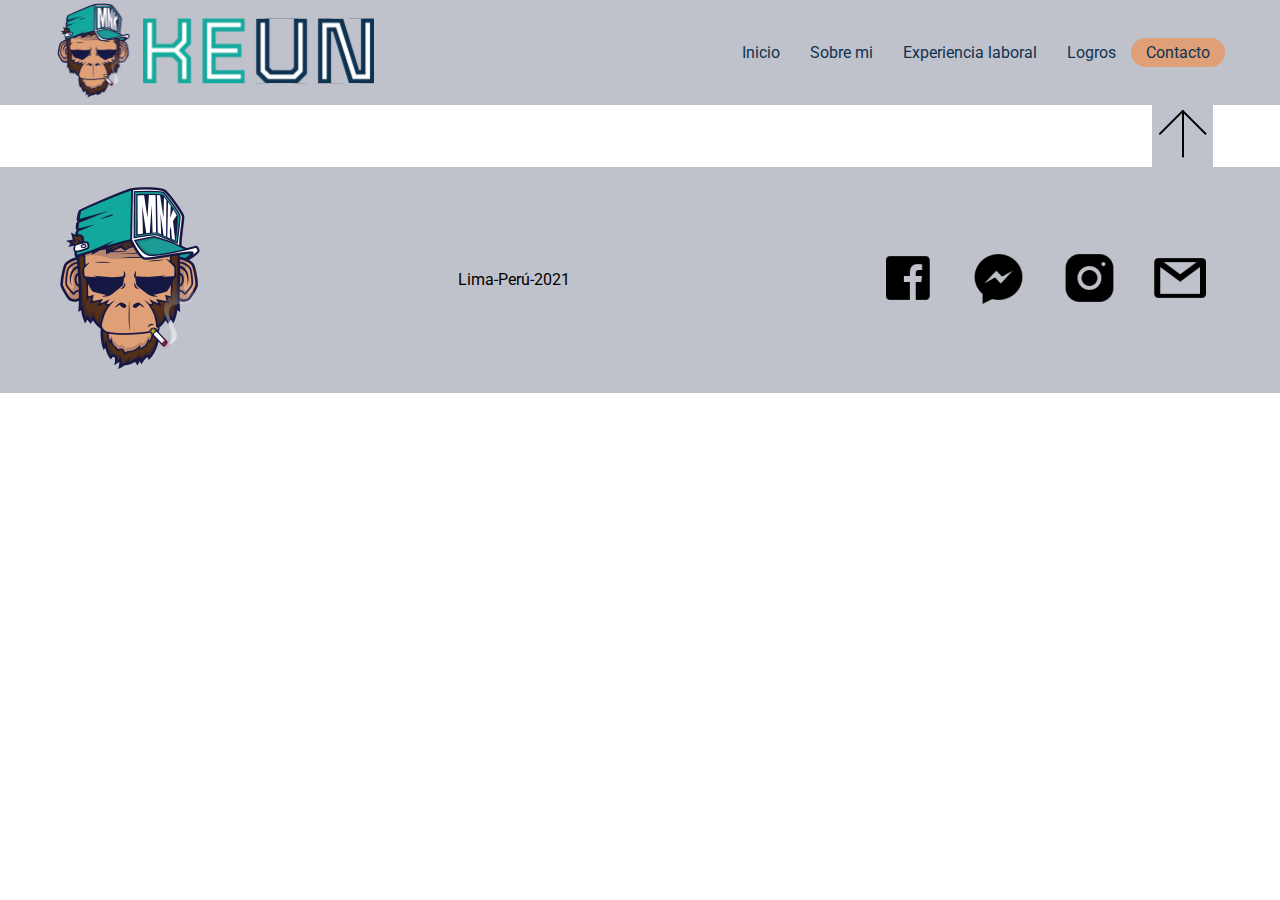
==== contacto.html @ 4e8a759c "Add files via upload" ====
<!DOCTYPE html>
<html lang="es">
	<head>
		<meta charset="utf-8">
		<meta name="viewport" content="width=device-width, initial-scale=1.0">
		<title>Portafolio Web - Kevin Usnayo</title>
		<link rel="stylesheet" href="css/style.css">
		<link rel="preconnect" href="https://fonts.googleapis.com">
		<link rel="preconnect" href="https://fonts.gstatic.com" crossorigin>
		<link href="https://fonts.googleapis.com/css2?family=Roboto:wght@300;500;700&display=swap" rel="stylesheet">
	</head>
	





	<body>
		<header class="ku-header">
			<div class="ku-header__img">
				<a href="index.html" name="cabecera">
					<img src="images/logo_keun.svg" alt="Keun">
				</a>
				<nav>
					<ul class="ku-header__nav">
						<LI><a href="index.html" class="ku-navlist">Inicio</a></LI>
						<li><a href="sobre_mi.html" class="ku-navlist">Sobre mi</a></li>
						<li><a href="experiencia_laboral.html" class="ku-navlist">Experiencia laboral</a></li>
						<li><a href="logros.html" class="ku-navlist">Logros</a></li>
						<li><a href="contacto.html" class="ku-navlist activo">Contacto</a></li>
					</ul>
				</nav>
			</div>
		</header>

		<main>
			


			









			





			<div class="ku-flechaarriba">
				<a href="#cabecera">
				<img src="images/flecha.png">
				</a>
			</div>

	</main>

	</body>







	<footer class="ku-footer">
		<div class="ku-footer__container">
			<a href="index.html">
			<img src="images/mono.png" alt="Keun" width="150px">
			</a>
			<p class="ku-footerlugar">Lima-Perú-2021</p>
			<nav>
					<ul class="ku-container__rrss">
						<Li><a href="" class="ku-rrss"><img src="images/facebook.png" alt="Facebook"></a></LI>
						<li><a href="" class="ku-rrss"><img src="images/messenger.png" alt="Messenger"></a></li>
						<li><a href="" class="ku-rrss"><img src="images/instagram.png" alt="Instagram"></a></li>
						<li><a href="" class="ku-rrss"><img src="images/gmail.png" alt="Gmail"></a></li>
					</ul>
				</nav>
		</div>

	</footer>


</html>
---- css/style.css ----
:root{
	--primario: #C0C2CB;
	--secundario: #3D3E3E;
	--primariooscuro: #543017;
	--secundarioclaro: #DFA077;
	--neutral: #103351;
	--coloruno: #11A89D;
}

body{
	margin: 0;
	font-family: Roboto; sans-serif;
}


hr{
	align-items: center;
	width: 50%
}




/* Header */

.ku-header{
	background-color: var(--primario);
}

	.ku-header__img{
		max-width: 1170px;
		margin-left: auto;
		margin-right:auto;
		display: flex;
		justify-content: space-between;
		align-items: center;
	}

			.ku-header__nav{
				list-style: none;
				display: flex;
				color: 
			}
					.ku-navlist{
						color: var(--neutral);
						display: block;
						padding: 5px 15px;
						text-decoration: none;
						border-radius: 30px;
						transition: background-color: 300ms;
					}

						.ku-navlist:hover{
							background-color: #ffff;
						}

.activo{
background-color: var(--secundarioclaro);
}

/*__________________*/





/* Footer */

.ku-footer{
	background-color: var(--primario);
}

	.ku-footer__container{
		display: flex;
		max-width: 1170px;
		justify-content: space-between;
		align-items: center;
		margin-left: auto;
		margin-right: auto;
		padding-top: 1%;
		padding-bottom: 1%
	}

		.ku-container__lugar{
			justify-content: center;
		}

		.ku-container__rrss{
			list-style: none;
			display: flex;
			width: 50%;
		}

			.ku-rrss{
				text-decoration: none;
				display: block;
				padding: 5px 15px;
			}

.ku-flechaarriba{
	padding:5px;
	background-color: #000000;
	background-color: var(--primario);
	display: flex;
	width: 4%;
	justify-content: center;
	margin-left: 90%;
}

/*__________________*/





/* Página Index */



.ku-bienvenido{
	text-align: center; 
	margin-top: 5%;
	background-color: #DFA077;
	width: 57%;
	max-width: 57%;
	align-items: center;
	justify-content: center;
	margin-left: auto;
	margin-right: auto;

}

.ku-imageninicial{
	opacity: 85%;
	text-align: center;
}

.textinicio{
	align-items: center;
	text-align: center;
	width: 50%;
	margin-left: auto;
	margin-right: auto;
	color: var(--coloruno);
	font-size: 22px;
}






		/* Servicios */

		.ku-serviciostitulo{
			text-align: center;
			color: var(--neutral);
		}

		.ku-servicios__bloque{
			display: flex;
			align-items: center;
			justify-content: center;
		}

			.servibloque__uno{
				width: 40%;
				color: #543017;
				font-size: 25px;
			}

			.servibloque__dos{
				color: #543017;
				font-size: 25px;
			}


		/*__________________*/


		/* Competencias */

		.ku-competenciastitulo{
			text-align: center;
			color: var(--neutral);
		}

		.ku-competencias__bloque{
			display: flex;
			align-items: center;
			justify-content: center;
		}

		.competenbloque__uno{
			width: 22%;
			text-align: center;
			color: #543017;
			font-size: 25px;
		}

		.competenbloque__dos{
			width: 22%;
			text-align: center;
			color: #543017;
			font-size: 25px;
		}

		.competenbloque__tres{
			text-align: center;
			width: 22%;
			color: #543017;
			font-size: 25px;
		}



		/*__________________*/



/*__________________*/






/* Página Sobre Mi */




.ku-sobremi__titulo{
	text-align: center; 
	margin-top: 5%;
	background-color: #DFA077;
	width: 57%;
	max-width: 57%;
	align-items: center;
	justify-content: center;
	margin-left: auto;
	margin-right: auto;

}

.ku-bannerpersonal{
	opacity: 85%;
	text-align: center;
}





.ku-informacion__titulo{
	text-align: left;
	margin-left: 25%
}

.ku-informacion__bloque{
	display: flex;
	align-items: center; 
	margin-left: auto;
	margin-right: auto;
	justify-content: center;
	width: 50%;
}
		.informacion__texto{
			padding-right: 5%;
			text-align: center;
		}

		.informacion__img{
			max-width: 90%;
			margin-right: 80%;
		}


.ku-hobbies__titulo{
	text-align: right;
	margin-right: 25%
}

.ku-hobbies__bloque{
	display: flex;
	align-items: center; 
	margin-left: auto;
	margin-right: auto;
	justify-content: center;
	width: 50%
}

		.hobbies__texto{
			padding-left: 8%;
			text-align: center;
		}

		.hobbies__img{
			max-width: 120%;
			
		}

.ku-habilidades__titulo{
	text-align: left;
	margin-left: 25%
}

.ku-habilidades__bloque{
	display: flex;
	align-items: center; 
	margin-left: auto;
	margin-right: auto;
	justify-content: center;
	text-align: center;
	width: 50%;
}
		.habilidades__texto{
			text-align: center;
		}

		.habilidades__img{
			width: 70%;
		}


.ku-visionmeta{
	display: flex;
	align-items: center;
	margin-left: auto;
	margin-right: auto;
	justify-content: center;
	text-align: center;
	width: 50%;
}

		.visionmeta__vision{
			text-align: center;
			padding-right:2%; 
		}

		.visionmeta__meta{
			text-align: center;
			padding-left: 2%;
		}


.ku-programas__titulo{
	text-align: center;
	font-size: 24px;
	margin-bottom: 3%;
}

		.bloqprogram__uno{
			display: flex;
			justify-content: center;
			align-items: center;
			text-align: center;
			margin-left: 5%;
			margin-right: 5%;
		}

		.bloqprogram__dos{
			display: flex;
			justify-content: center;
			align-items: center;
			text-align: center;
			margin-left: 5%;
			margin-right: 5%;
		}


.ku-cv__titulo{
	text-align: center;
}

		.cv__container{
			display: flex;
			text-align: center;
			justify-content: center;
		}

		.cv_texto{
			font-size: %;
		}

		.cv_link{
			background-color: var(--primario);
			text-decoration: none;
		}

/*__________________*/








/* Página Experiencia laboral */



.ku-sobremi__titulo{
	text-align: center; 
	margin-top: 5%;
	background-color: #DFA077;
	width: 57%;
	max-width: 57%;
	align-items: center;
	justify-content: center;
	margin-left: auto;
	margin-right: auto;

}

.ku-bannerpersonal{
	opacity: 85%;
	text-align: center;
}



.ku-explaboral__titulo{
	text-align: left;
	margin-left: 25%
}


.ku-expactual__bloque{
	display: flex;
	align-items: center; 
	margin-left: auto;
	margin-right: auto;
	justify-content: center;
	width: 50%;
	text-align: center;
}
		.expactual__texto{
			padding-left: 5%;
			text-align: center;
		}

		.expactual__img{
		}

.ku-expcarrera__titulo{
	text-align: left;
	margin-left: 25%
}

	.ku-expcarrera__bloque{
		display: flex;
		align-items: center; 
		margin-left: auto;
		margin-right: auto;
		justify-content: center;
		width: 50%;
		text-align: center;

	}
			.expcarrerabloque__uno{
			padding-right: 5%;
			}

			.expcarrerabloque__dos{
			padding-left: 5%;
			}

	.ku-expcarrera__bloqueop{
		display: flex;
		align-items: center;
		margin-right: auto;
		margin-left: auto;
		justify-content: center;
		width: 30%;	
		text-align: center;
	}




.ku-comienzo__titulo{
	text-align: left;
	margin-left: 25%
}

	.ku-comienzo__bloque{
		display: flex;
		align-items: center; 
		margin-left: auto;
		margin-right: auto;
		justify-content: center;
		width: 50%;
		text-align: center;
	}

		.comienzobloque__uno{
		padding-right: 5%;
		}

		.comienzobloque__dos{
		padding-left: 5%;
		}


.ku-comienzoopc__bloque{
	display: flex;
	align-items: center; 
	margin-left: auto;
	margin-right: auto;
	justify-content: center;
	width: 50%;
	text-align: center;
}
	
	.comienzoopc_uno{
		padding-right: 15%;
	}

	.comienzoopc_dos{
		padding-left: 15%;
	}



/*__________________*/




/* Página logros */


.ku-logros__titulo{
	text-align: center; 
	margin-top: 5%;
	background-color: #DFA077;
	width: 57%;
	max-width: 57%;
	align-items: center;
	justify-content: center;
	margin-left: auto;
	margin-right: auto;

}

.ku-bannerlogros{
	opacity: 85%;
	text-align: center;
}




.ku-evento{
	display: box;
	width: 50%;
	align-items: center;
	justify-content: center;
	text-align: center;
	margin-left: auto;
	margin-right: auto;
}

	.evento__titulo{
		margin-bottom: 2%;
		margin-top: 5%;
	}




.ku-manejo{
	display: box;
	width: 50%;
	align-items: center;
	justify-content: center;
	text-align: center;
	margin-left: auto;
	margin-right: auto;
}

	.manejo__titulo{
		margin-bottom: 2%;
		margin-top: 5%;
	}



.ku-apoyo{
	display: box;
	width: 50%;
	align-items: center;
	justify-content: center;
	text-align: center;
	margin-left: auto;
	margin-right: auto;
}

	.apoyo__titulo{
		margin-bottom: 2%;
		margin-top: 5%;
	}


.ku-ig{
	display: box;
	width: 50%;
	align-items: center;
	justify-content: center;
	text-align: center;
	margin-left: auto;
	margin-right: auto;
}

	.ig__titulo{
		margin-bottom: 2%;
		margin-top: 5%;
	}

		.ku-fotosig{
			display: flex;
			margin-right: auto;
			margin-left: auto;
			text-align: center;
			width: 50%;
			justify-content: center;
			align-items: center;
		}
				






/*__________________*/













/*__________________*/
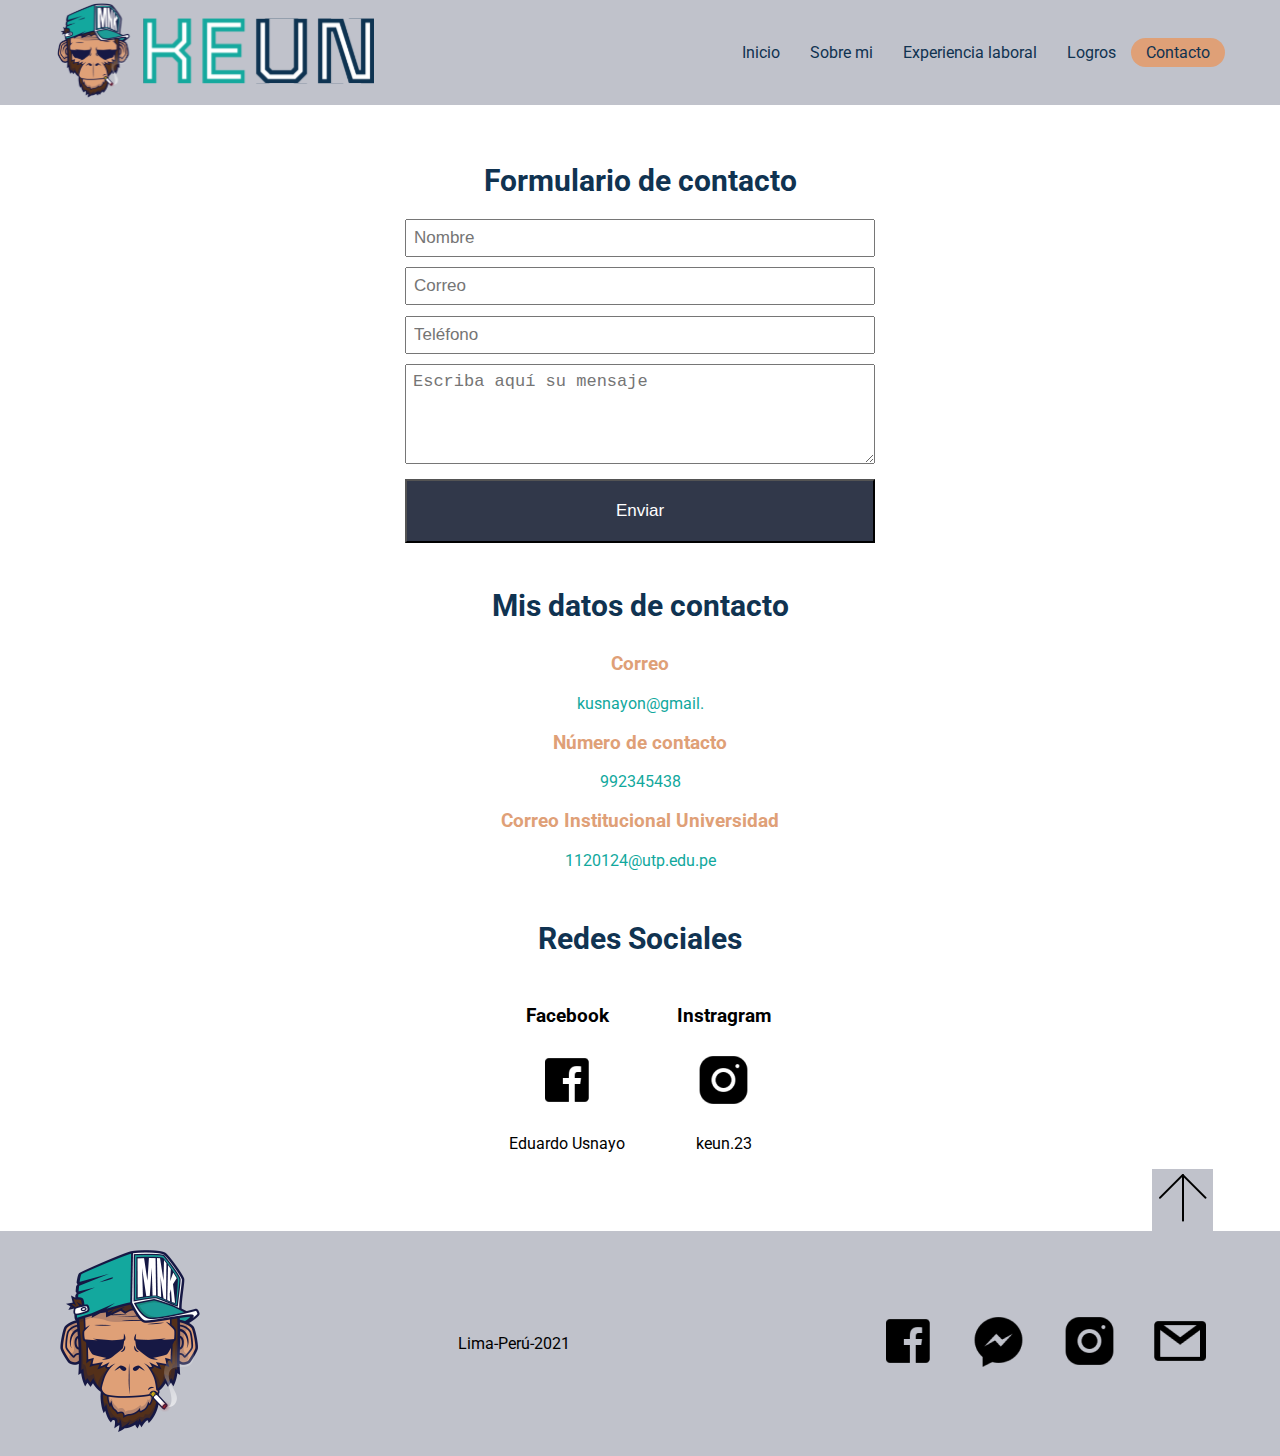
==== commit c1428792: "Add files via upload" ====
--- a/contacto.html
+++ b/contacto.html
@@ -39,15 +39,41 @@
 
 			
 
+			<form>
+				<h2 class="ku-formcontacto">Formulario de contacto</h2>
+				<input type="text" name="nombre" placeholder="Nombre">
+				<input type="text" name="correo" placeholder="Correo">
+				<input type="text" name="telefono" placeholder="Teléfono">
+				<textarea name="mensaje" placeholder="Escriba aquí su mensaje"></textarea>
+				<input type="button" value="Enviar" class="boton">
+			</form>
 
 
+			<h3 class="ku-titulocontacto__contacto">Mis datos de contacto</h3>
 
+		<section class="ku-datoscontacto">
+			<h3>Correo</h3>
+			<p>kusnayon@gmail.</p>
+			<h3>Número de contacto</h3>
+			<p>992345438</p>
+			<h3>Correo Institucional Universidad</h3>
+			<p>1120124@utp.edu.pe</p>
+		</section>
 
+			<h3 class="ku-titulocontacto__redes">Redes Sociales</h3>
 
-
-
-
-			
+		<div class="ku-redescontacto">
+			<div class="ku-redescontacto__redes">
+				<h3>Facebook</h3>
+				<img src="images/facebook.png" alt="Facebook">
+				<p>Eduardo Usnayo</p>	
+			</div>
+			<div class="ku-redescontacto__redes">
+				<h3>Instragram</h3>
+				<img src="images/instagram.png" alt="Instagram">
+				<p>keun.23</p>
+			</div>
+		</div>
 
 
 
@@ -55,7 +81,7 @@
 
 			<div class="ku-flechaarriba">
 				<a href="#cabecera">
-				<img src="images/flecha.png">
+				<img src="images/flecha.png" alt="Flecha">
 				</a>
 			</div>
 
@@ -72,7 +98,7 @@
 	<footer class="ku-footer">
 		<div class="ku-footer__container">
 			<a href="index.html">
-			<img src="images/mono.png" alt="Keun" width="150px">
+			<img src="images/mono.png" alt="Keun" width="150">
 			</a>
 			<p class="ku-footerlugar">Lima-Perú-2021</p>
 			<nav>
--- a/css/style.css
+++ b/css/style.css
@@ -1,22 +1,19 @@
-:root{
-	--primario: #C0C2CB;
-	--secundario: #3D3E3E;
-	--primariooscuro: #543017;
-	--secundarioclaro: #DFA077;
-	--neutral: #103351;
-	--coloruno: #11A89D;
-}
+
 
 body{
 	margin: 0;
-	font-family: Roboto; sans-serif;
+	font-family: "Roboto";
 }
 
 
 hr{
 	align-items: center;
-	width: 50%
-}
+	width: 50%;
+	height: 10px;
+	background-color: #9FAEC2;
+	border-color: #9FAEC2;
+}
+
 
 
 
@@ -24,7 +21,7 @@
 /* Header */
 
 .ku-header{
-	background-color: var(--primario);
+	background-color: #C0C2CB;
 }
 
 	.ku-header__img{
@@ -39,15 +36,14 @@
 			.ku-header__nav{
 				list-style: none;
 				display: flex;
-				color: 
 			}
 					.ku-navlist{
-						color: var(--neutral);
+						color: #103351;
 						display: block;
 						padding: 5px 15px;
 						text-decoration: none;
 						border-radius: 30px;
-						transition: background-color: 300ms;
+						transition: 300ms;
 					}
 
 						.ku-navlist:hover{
@@ -55,7 +51,7 @@
 						}
 
 .activo{
-background-color: var(--secundarioclaro);
+background-color: #DFA077;
 }
 
 /*__________________*/
@@ -67,7 +63,7 @@
 /* Footer */
 
 .ku-footer{
-	background-color: var(--primario);
+	background-color: #C0C2CB;
 }
 
 	.ku-footer__container{
@@ -100,7 +96,7 @@
 .ku-flechaarriba{
 	padding:5px;
 	background-color: #000000;
-	background-color: var(--primario);
+	background-color: #C0C2CB;
 	display: flex;
 	width: 4%;
 	justify-content: center;
@@ -135,16 +131,48 @@
 	text-align: center;
 }
 
-.textinicio{
-	align-items: center;
-	text-align: center;
-	width: 50%;
-	margin-left: auto;
-	margin-right: auto;
-	color: var(--coloruno);
+.slideshow{
+	position: relative;
+	margin-left: auto;
+	margin-right: auto;
+	max-width: 50%;
+}
+		
+	.slick-prev{
+		left: 50px;
+		z-index: 100;
+	}
+
+	.slick-next{
+		right: 50px;
+		z-index: 100;
+	}
+
+
+	.imagen1{
+		text-align: center;
+		align-items: center;
+		margin-left: auto;
+		margin-right: auto;
+		align-items: center;
+		justify-content: center;
+		width: 50%;
+	}
+
+.ku-textinicio{
+	padding-top: 1%;
+	align-items: center;
+	text-align: center;
+	width: 50%;
+	margin-left: auto;
+	margin-right: auto;
+	color: #11A89D;
 	font-size: 22px;
 }
 
+.ku-textinicio__nombre{
+	color: #543017;
+}
 
 
 
@@ -154,7 +182,7 @@
 
 		.ku-serviciostitulo{
 			text-align: center;
-			color: var(--neutral);
+			color: #103351;
 		}
 
 		.ku-servicios__bloque{
@@ -182,37 +210,63 @@
 
 		.ku-competenciastitulo{
 			text-align: center;
-			color: var(--neutral);
+			color: #103351;
 		}
 
 		.ku-competencias__bloque{
 			display: flex;
 			align-items: center;
 			justify-content: center;
+			text-align: center;
 		}
 
 		.competenbloque__uno{
 			width: 22%;
 			text-align: center;
 			color: #543017;
-			font-size: 25px;
+			font-size: 15px;
 		}
 
 		.competenbloque__dos{
 			width: 22%;
 			text-align: center;
 			color: #543017;
-			font-size: 25px;
+			font-size: 15px;
 		}
 
 		.competenbloque__tres{
 			text-align: center;
 			width: 22%;
 			color: #543017;
-			font-size: 25px;
-		}
-
-
+			font-size: 15px;
+		}
+
+.ku-trabajovideo{
+	margin-left: auto;
+	margin-right: auto;
+	text-align: center;
+	width: 50%;
+}
+	.ku-trabajovideo__titulo{
+		color: #103351;
+		font-size: 33px;
+	}
+
+	.ku-trabajovideo__texto{
+		color: #11A89D;
+		font-size: 22px;
+	}
+	.ku-vervideo{
+		margin-top: 2%;
+		text-align: center;
+		margin-left: auto;
+		margin-right: auto;
+		font-size: 20px;
+		width: 6%;
+		justify-content: center;
+		align-items: center;
+		background-position: center bottom;
+	}
 
 		/*__________________*/
 
@@ -253,8 +307,9 @@
 
 
 .ku-informacion__titulo{
-	text-align: left;
-	margin-left: 25%
+	text-align: center;
+	margin-left: 0%;
+	color: #103351;
 }
 
 .ku-informacion__bloque{
@@ -264,10 +319,13 @@
 	margin-right: auto;
 	justify-content: center;
 	width: 50%;
+	margin-top: 3%;
+	margin-bottom: 3%;
 }
 		.informacion__texto{
 			padding-right: 5%;
 			text-align: center;
+			color: #11A89D;
 		}
 
 		.informacion__img{
@@ -277,8 +335,9 @@
 
 
 .ku-hobbies__titulo{
-	text-align: right;
-	margin-right: 25%
+	text-align: center;
+	margin-right: 0%;
+	color: #103351;
 }
 
 .ku-hobbies__bloque{
@@ -287,12 +346,15 @@
 	margin-left: auto;
 	margin-right: auto;
 	justify-content: center;
-	width: 50%
+	width: 50%;
+	margin-top: 3%;
+	margin-bottom: 3%;
 }
 
 		.hobbies__texto{
 			padding-left: 8%;
 			text-align: center;
+			color: #11A89D;
 		}
 
 		.hobbies__img{
@@ -301,8 +363,9 @@
 		}
 
 .ku-habilidades__titulo{
-	text-align: left;
-	margin-left: 25%
+	text-align: center;
+	margin-left: 0%;
+	color: #103351;
 }
 
 .ku-habilidades__bloque{
@@ -313,9 +376,12 @@
 	justify-content: center;
 	text-align: center;
 	width: 50%;
+	margin-top: 3%;
+	margin-bottom: 3%;
 }
 		.habilidades__texto{
 			text-align: center;
+			color: #11A89D;
 		}
 
 		.habilidades__img{
@@ -331,62 +397,78 @@
 	justify-content: center;
 	text-align: center;
 	width: 50%;
-}
-
-		.visionmeta__vision{
-			text-align: center;
-			padding-right:2%; 
-		}
-
-		.visionmeta__meta{
+	margin-bottom: 2%;
+	margin-top: 2%;
+}
+
+		.ku-visionmeta__vision{
+			text-align: center;
+			padding-right:2%;
+			color: #11A89D; 
+		}
+			.ku-visionmeta__suenostitulo{
+				color: #103351;
+			}
+
+		.ku-visionmeta__meta{
 			text-align: center;
 			padding-left: 2%;
-		}
+			color: #11A89D;
+		}
+			.ku-visionmeta__metatitulo{
+				color: #103351;
+			}
 
 
 .ku-programas__titulo{
 	text-align: center;
 	font-size: 24px;
-	margin-bottom: 3%;
-}
-
-		.bloqprogram__uno{
+	margin-bottom: 2%;
+	color: #103351;
+}
+
+.ku-programas__container{
+	margin-bottom: 2%;
+}
+
+		.ku-bloqprogram__uno{
 			display: flex;
 			justify-content: center;
 			align-items: center;
 			text-align: center;
-			margin-left: 5%;
-			margin-right: 5%;
-		}
-
-		.bloqprogram__dos{
+		}
+
+		.ku-bloqprogram__dos{
 			display: flex;
 			justify-content: center;
 			align-items: center;
 			text-align: center;
-			margin-left: 5%;
-			margin-right: 5%;
-		}
+			margin-top: 2%;
+		}
+
+			.ku-bloqprogram__img{
+				margin-left: 3%;
+				margin-right: 3%;
+			}
 
 
 .ku-cv__titulo{
 	text-align: center;
+	color: #103351;
 }
 
 		.cv__container{
-			display: flex;
+
 			text-align: center;
 			justify-content: center;
-		}
-
-		.cv_texto{
-			font-size: %;
+			align-items: center;
 		}
 
 		.cv_link{
-			background-color: var(--primario);
+			background-color: #C0C2CB;
 			text-decoration: none;
-		}
+			color: #3D3E3E;
+			font-size: 30px;		}
 
 /*__________________*/
 
@@ -421,9 +503,11 @@
 
 
 
-.ku-explaboral__titulo{
+.ku-expactual__titulo{
 	text-align: left;
-	margin-left: 25%
+	margin-left: 25%;
+	color: #103351;
+	margin-top: 3%;
 }
 
 
@@ -435,10 +519,12 @@
 	justify-content: center;
 	width: 50%;
 	text-align: center;
+	margin-bottom: 3%;
 }
 		.expactual__texto{
 			padding-left: 5%;
 			text-align: center;
+			color: #11A89D;
 		}
 
 		.expactual__img{
@@ -446,7 +532,9 @@
 
 .ku-expcarrera__titulo{
 	text-align: left;
-	margin-left: 25%
+	margin-left: 25%;
+		color: #103351;
+		margin-top: 3%;
 }
 
 	.ku-expcarrera__bloque{
@@ -457,15 +545,20 @@
 		justify-content: center;
 		width: 50%;
 		text-align: center;
-
-	}
-			.expcarrerabloque__uno{
+		margin-bottom: 3%;
+
+	}
+			.ku-expcarrerabloque__uno{
 			padding-right: 5%;
 			}
 
-			.expcarrerabloque__dos{
+			.ku-expcarrerabloque__dos{
 			padding-left: 5%;
 			}
+
+				.ku-expcarrera__texto{
+					color: #11A89D;
+				}
 
 	.ku-expcarrera__bloqueop{
 		display: flex;
@@ -475,6 +568,7 @@
 		justify-content: center;
 		width: 30%;	
 		text-align: center;
+		margin-top: 2%;
 	}
 
 
@@ -482,7 +576,9 @@
 
 .ku-comienzo__titulo{
 	text-align: left;
-	margin-left: 25%
+	margin-left: 25%;
+		color: #103351;
+		margin-top: 3%;
 }
 
 	.ku-comienzo__bloque{
@@ -493,6 +589,7 @@
 		justify-content: center;
 		width: 50%;
 		text-align: center;
+		margin-bottom: 3%;
 	}
 
 		.comienzobloque__uno{
@@ -512,6 +609,7 @@
 	justify-content: center;
 	width: 50%;
 	text-align: center;
+	margin-top: 2%;
 }
 	
 	.comienzoopc_uno{
@@ -531,6 +629,9 @@
 
 /* Página logros */
 
+.ku-logros__textos{
+	color: #11A89D;
+}
 
 .ku-logros__titulo{
 	text-align: center; 
@@ -554,7 +655,7 @@
 
 
 .ku-evento{
-	display: box;
+	display: flex;
 	width: 50%;
 	align-items: center;
 	justify-content: center;
@@ -566,13 +667,15 @@
 	.evento__titulo{
 		margin-bottom: 2%;
 		margin-top: 5%;
+		color: #103351;
+		font-size: 30px;
 	}
 
 
 
 
 .ku-manejo{
-	display: box;
+	display: flex;
 	width: 50%;
 	align-items: center;
 	justify-content: center;
@@ -583,52 +686,86 @@
 
 	.manejo__titulo{
 		margin-bottom: 2%;
-		margin-top: 5%;
+		margin-top: 2%;
+		color: #103351;
+		font-size: 30px;
 	}
 
 
 
 .ku-apoyo{
-	display: box;
-	width: 50%;
-	align-items: center;
-	justify-content: center;
-	text-align: center;
-	margin-left: auto;
-	margin-right: auto;
-}
-
-	.apoyo__titulo{
+	display: flex;
+	width: 50%;
+	align-items: center;
+	justify-content: center;
+	text-align: center;
+	margin-left: auto;
+	margin-right: auto;
+}
+
+	.ku-apoyo__titulo{
 		margin-bottom: 2%;
-		margin-top: 5%;
+		margin-top: 2%;
+		color: #103351;
+		font-size: 30px;
 	}
 
 
 .ku-ig{
-	display: box;
-	width: 50%;
-	align-items: center;
-	justify-content: center;
-	text-align: center;
-	margin-left: auto;
-	margin-right: auto;
-}
-
-	.ig__titulo{
+	display: flex;
+	width: 50%;
+	align-items: center;
+	justify-content: center;
+	text-align: center;
+	margin-left: auto;
+	margin-right: auto;
+}
+
+	.ku-ig__titulo{
 		margin-bottom: 2%;
-		margin-top: 5%;
-	}
-
-		.ku-fotosig{
-			display: flex;
-			margin-right: auto;
-			margin-left: auto;
-			text-align: center;
-			width: 50%;
-			justify-content: center;
-			align-items: center;
-		}
-				
+		margin-top: 2%;
+		color: #103351;
+		font-size: 30px;
+	}
+
+
+.ku-fotosig__container{
+	display: flex;
+	width: 50%;
+	height: 50%;
+	padding: 1% 2%;
+	box-sizing: border-box;
+	margin-left: auto;
+	margin-right: auto;
+	transition: 300ms;
+
+
+}
+
+.ku-fotosig__elemento{
+	flex: 1;
+	overflow: hidden;
+	margin: 8px;
+	transition: 300ms;
+}
+
+.ku-fotosig__elemento img{
+	width: 100%;
+	height: 100%;
+	object-fit: cover;
+
+}
+
+.ku-fotosig__elemento:hover{
+	flex: 50%;
+}
+
+.ku-fotosig__elemento:hover img{
+	width: 100%;
+	height: 100%;
+}
+
+
 
 
 
@@ -639,14 +776,95 @@
 
 
 
-
-
-
-
-
-
-
-
+form{
+	width: 550px;
+	margin: auto;
+
+	padding: 10px 40px;
+	box-sizing: border-box;
+	margin-top: 20px;
+	border-radius: 7px;
+}
+
+.ku-formcontacto{
+	color: #103351;
+	text-align: center;
+	margin: 0;
+	font-size: 30px;
+	margin-bottom: 20px;
+	margin-top: 6%;
+}
+
+input, textarea{
+	width: 100%;
+	margin-top:0.5px;
+	margin-bottom: 10px;
+	padding: 7px;
+	box-sizing: border-box;
+	font-size: 17px;
+	
+}
+
+textarea{
+	margin-left: 0px;
+	margin-top: 0.5px;
+	min-height: 100px;
+	max-height: 200px;
+	max-width: 100%;
+}
+
+.boton{
+	align-items: center;
+	background: #31384A;
+	color: #fff;
+	padding: 20px;
+}
+
+.boton:hover {
+	cursor: pointer;
+}
+
+
+.ku-titulocontacto__contacto{
+	color: #103351;
+	font-size: 30px;
+	text-align: center;
+	margin-top: 2%;
+}
+
+.ku-datoscontacto{
+	text-align: center;
+	color:  #DFA077;
+
+}
+
+.ku-datoscontacto p{
+		color: #11A89D;
+
+}
+
+
+.ku-redescontacto{
+	display: flex;
+	margin-left: auto;
+	margin-right: auto;
+	justify-content: center;
+}
+
+.ku-redescontacto__redes{
+	align-items: center;
+	justify-content: center;
+	text-align: center;
+	margin-left: 2%;
+	margin-right: 2%;
+}
+
+.ku-titulocontacto__redes{
+	margin-top: 4%;
+	color: #103351;
+	font-size: 30px;
+	text-align: center;
+}
 
 
 /*__________________*/